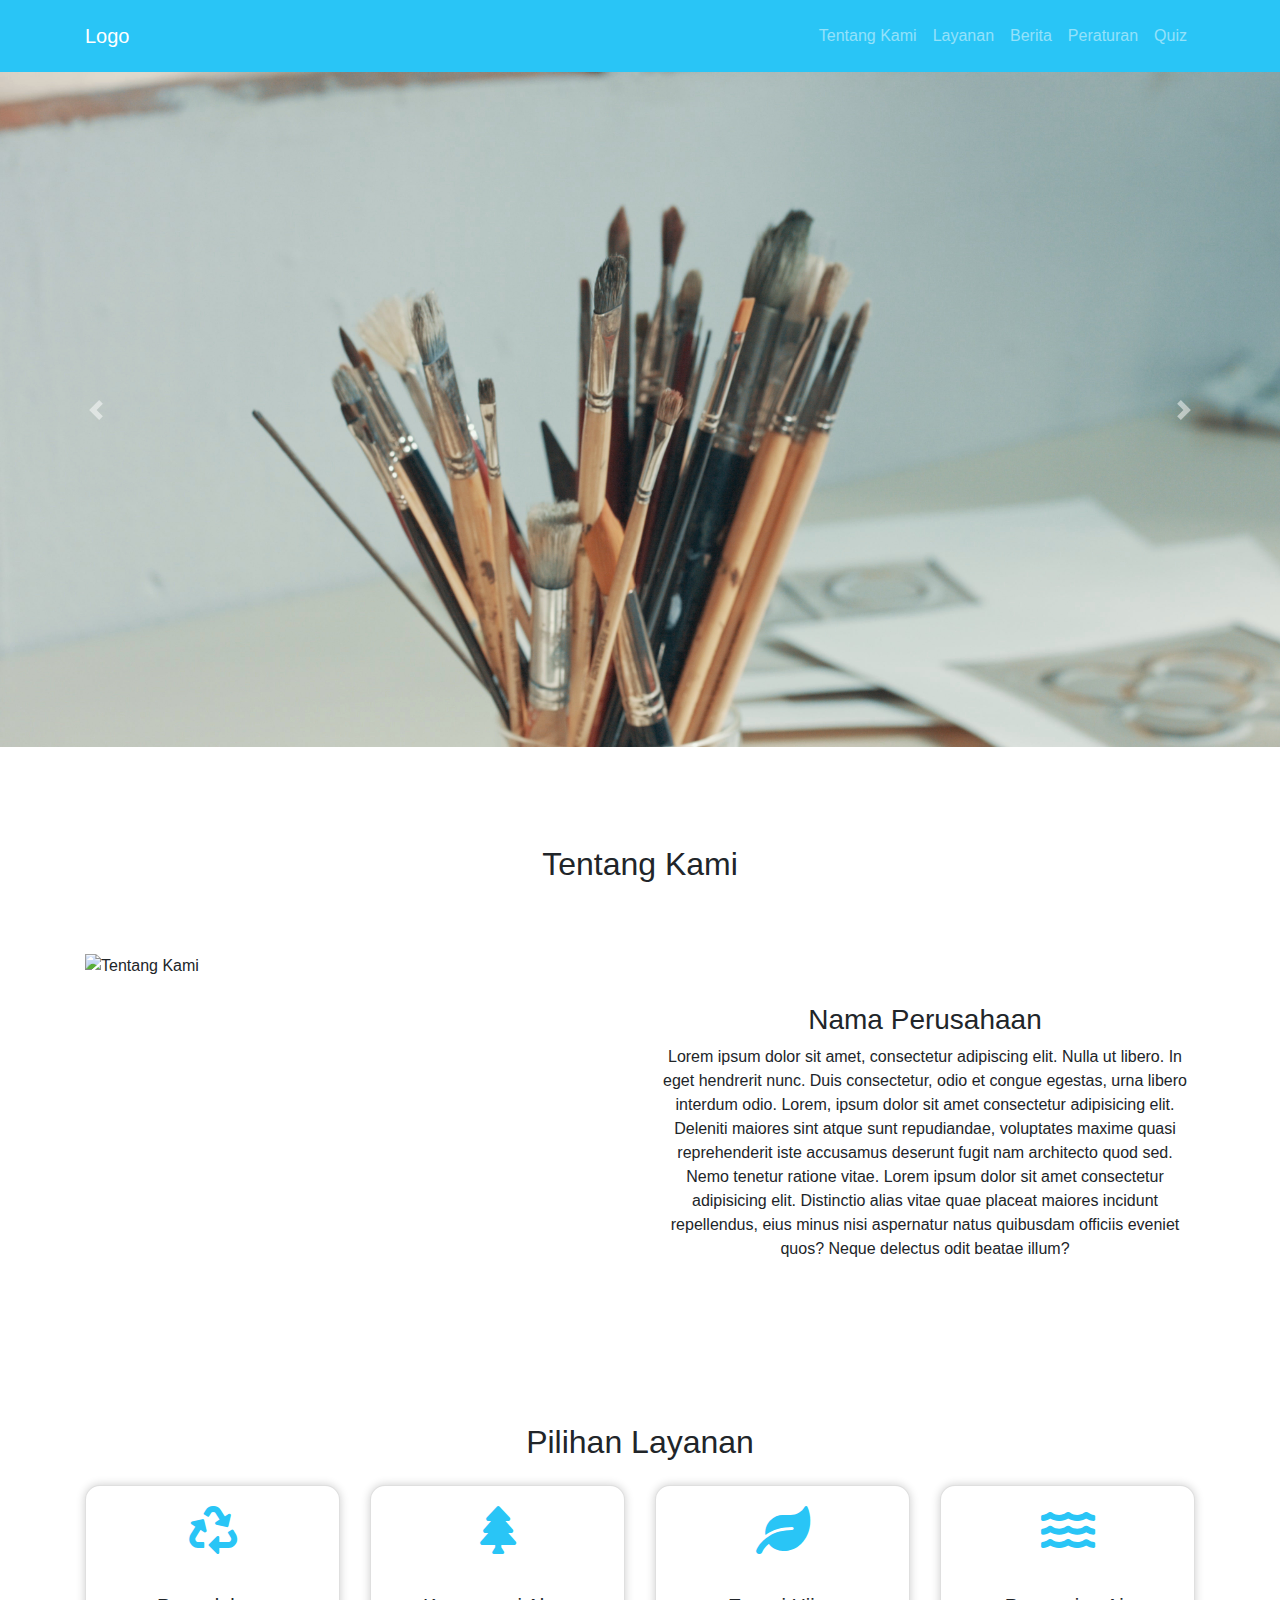
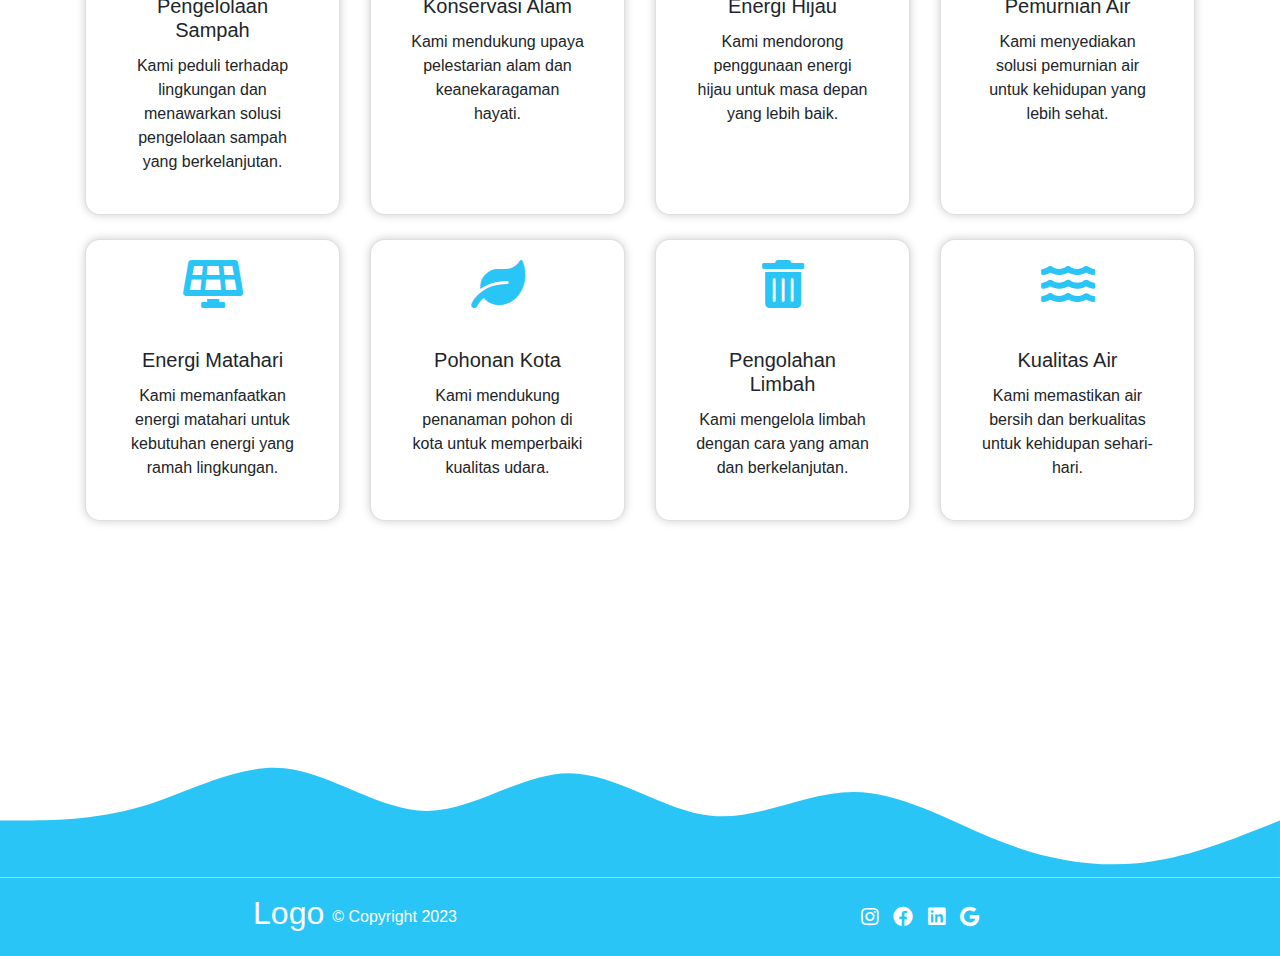
==== Project/index.html @ 081b4c3d "Add files via upload" ====
<!DOCTYPE html>
<html lang="en">
<head>
    <meta charset="UTF-8">
    <meta name="viewport" content="width=device-width, initial-scale=1">
    <title>Halaman Website</title>

    <!-- Tautan ke file CSS Bootstrap -->
    <link href="https://maxcdn.bootstrapcdn.com/bootstrap/4.5.2/css/bootstrap.min.css" rel="stylesheet">
    
    <!-- Tautan ke Font Awesome untuk ikon-ikon -->
    <link rel="stylesheet" href="https://cdnjs.cloudflare.com/ajax/libs/font-awesome/5.15.3/css/all.min.css">

    <!-- Tautan CSS Eksternal -->
    <link rel="stylesheet" href="style.css">

    <!-- Data AOS -->
    <link rel="stylesheet" href="https://cdnjs.cloudflare.com/ajax/libs/aos/2.3.4/aos.css">
</head>
<body>

    
    
<!-- Navbar -->
<nav class="navbar navbar-expand-lg navbar-dark py-3">
    <div class="container">
        <a class="navbar-brand" href="index.html">Logo</a>
        <button class="navbar-toggler" type="button" data-toggle="collapse" data-target="#navbarNav" aria-controls="navbarNav" aria-expanded="false" aria-label="Toggle navigation">
            <span class="navbar-toggler-icon"></span>
        </button>
        <div class="collapse navbar-collapse" id="navbarNav">
            <ul class="navbar-nav ml-auto">
                <li class="nav-item">
                    <a class="nav-link" href="#about">Tentang Kami</a>
                </li>
                <li class="nav-item">
                    <a class="nav-link" href="#services">Layanan</a>
                </li>
                <li class="nav-item">
                    <a class="nav-link" href="#news">Berita</a>
                </li>
                <li>
                    <a class="nav-link" href="peraturan.html">Peraturan</a>
                </li>
                <li class="nav-item">
                    <a class="nav-link" href="quiz.html">Quiz</a>
                </li>
            </ul>
        </div>
    </div>
</nav>
    
<!-- Carousel -->
<div id="myCarousel" class="carousel slide" data-ride="carousel">
    <!-- Slides -->
    <div class="carousel-inner">
        <div class="carousel-item active">
            <img src="assett/img/carousel/1.jpg" class="d-block w-100" alt="Slide 1">
        </div>
        <div class="carousel-item">
            <img src="assett/img/carousel/2.jpg" class="d-block w-100" alt="Slide 2">
        </div>
        <div class="carousel-item">
            <img src="assett/img/carousel/3.jpg" class="d-block w-100" alt="Slide 3">
        </div>
    </div>

    <!-- Previous and Next Controls -->
    <a class="carousel-control-prev" href="#myCarousel" role="button" data-slide="prev">
        <span class="carousel-control-prev-icon" aria-hidden="true"></span>
        <span class="sr-only">Previous</span>
    </a>
    <a class="carousel-control-next" href="#myCarousel" role="button" data-slide="next">
        <span class="carousel-control-next-icon" aria-hidden="true"></span>
        <span class="sr-only">Next</span>
    </a>
</div>

<!-- About Us Section -->
<section id="about" class="py-5">
    <div class="container container-about">
        <div class="title-about text-center" style="margin-bottom: 70px;">
            <h2>Tentang Kami</h2>
        </div>
        <div class="row">
            <div data-aos="fade-up" data-aos-duration="1000" class="col-lg-6">
                <img src="https://via.placeholder.com/400x400" class="img-fluid" alt="Tentang Kami">
            </div>
            <div data-aos="fade-down" data-aos-duration="1000" class="col-lg-6 text-center" style="margin-top: 50px;">
                <h3>Nama Perusahaan</h3>
                <p>Lorem ipsum dolor sit amet, consectetur adipiscing elit. Nulla ut libero. 
                    In eget hendrerit nunc. Duis consectetur, odio et congue egestas, 
                    urna libero interdum odio. Lorem, ipsum dolor sit amet consectetur adipisicing elit. 
                    Deleniti maiores sint atque sunt repudiandae, voluptates maxime quasi reprehenderit
                    iste accusamus deserunt fugit nam architecto quod sed. Nemo tenetur ratione vitae.
                    Lorem ipsum dolor sit amet consectetur adipisicing elit. Distinctio alias vitae quae placeat
                    maiores incidunt repellendus, eius minus nisi aspernatur natus quibusdam officiis eveniet quos?
                    Neque delectus odit beatae illum?</p>
            </div>
        </div>
    </div>
</section>


<!-- Layanan Section -->
<section id="services" class="py-5">
    <div class="container container-services">
        <h2 data-aos="zoom-in" data-aos-duration="1000" class="text-center mb-4">Pilihan Layanan</h2>
        <div class="row justify-content-center">
            <div data-aos="zoom-in" data-aos-duration="1000" class="col-12 col-md-6 col-lg-3 mb-4">
                <div class="card service-card text-center">
                    <i class="fas fa-recycle"></i>
                    <div class="card-body">
                        <h5 class="card-title">Pengelolaan Sampah</h5>
                        <p class="card-text">Kami peduli terhadap lingkungan dan menawarkan solusi pengelolaan sampah yang berkelanjutan.</p>
                    </div>
                </div>
            </div>
            <div data-aos="zoom-in" data-aos-duration="1000" class="col-12 col-md-6 col-lg-3 mb-4">
                <div class="card service-card text-center">
                    <i class="fas fa-tree"></i>
                    <div class="card-body">
                        <h5 class="card-title">Konservasi Alam</h5>
                        <p class="card-text">Kami mendukung upaya pelestarian alam dan keanekaragaman hayati.</p>
                    </div>
                </div>
            </div>
            <div data-aos="zoom-in" data-aos-duration="1000" class="col-12 col-md-6 col-lg-3 mb-4">
                <div class="card service-card text-center">
                    <i class="fas fa-leaf"></i>
                    <div class="card-body">
                        <h5 class="card-title">Energi Hijau</h5>
                        <p class="card-text">Kami mendorong penggunaan energi hijau untuk masa depan yang lebih baik.</p>
                    </div>
                </div>
            </div>
            <div data-aos="zoom-in" data-aos-duration="1000" class="col-12 col-md-6 col-lg-3 mb-4">
                <div class="card service-card text-center">
                    <i class="fas fa-water"></i>
                    <div class="card-body">
                        <h5 class="card-title">Pemurnian Air</h5>
                        <p class="card-text">Kami menyediakan solusi pemurnian air untuk kehidupan yang lebih sehat.</p>
                    </div>
                </div>
            </div>
            <div data-aos="zoom-in" data-aos-duration="1000" class="col-12 col-md-6 col-lg-3 mb-4">
                <div class="card service-card text-center">
                    <i class="fas fa-solar-panel"></i>
                    <div class="card-body">
                        <h5 class="card-title">Energi Matahari</h5>
                        <p class="card-text">Kami memanfaatkan energi matahari untuk kebutuhan energi yang ramah lingkungan.</p>
                    </div>
                </div>
            </div>
            <div data-aos="zoom-in" data-aos-duration="1000" class="col-12 col-md-6 col-lg-3 mb-4">
                <div class="card service-card text-center">
                    <i class="fas fa-leaf"></i>
                    <div class="card-body">
                        <h5 class="card-title">Pohonan Kota</h5>
                        <p class="card-text">Kami mendukung penanaman pohon di kota untuk memperbaiki kualitas udara.</p>
                    </div>
                </div>
            </div>
            <div data-aos="zoom-in" data-aos-duration="1000" class="col-12 col-md-6 col-lg-3 mb-4">
                <div class="card service-card text-center">
                    <i class="fas fa-trash-alt"></i>
                    <div class="card-body">
                        <h5 class="card-title">Pengolahan Limbah</h5>
                        <p class="card-text">Kami mengelola limbah dengan cara yang aman dan berkelanjutan.</p>
                    </div>
                </div>
            </div>
            <div data-aos="zoom-in" data-aos-duration="1000" class="col-12 col-md-6 col-lg-3 mb-4">
                <div class="card service-card text-center">
                    <i class="fas fa-water"></i>
                    <div class="card-body">
                        <h5 class="card-title">Kualitas Air</h5>
                        <p class="card-text">Kami memastikan air bersih dan berkualitas untuk kehidupan sehari-hari.</p>
                    </div>
                </div>
            </div>
        </div>
    </div> 
</section>

<!-- <section id="news" class="py-5">
    <div class="container">
        <h2 class="text-center mb-4" data-aos="fade-down" data-aos-duration="1000" style="margin-top: 50px;">Berita Terbaru</h2>
        <div class="row">
            <div class="col-md-4">
                <div class="card" data-aos="fade-right" data-aos-duration="1000">
                    <img src="assett/img/berita/medium_Tjws_2_51a35e801e.png" class="card-img-top" alt="Gambar Berita 1">
                    <div class="card-body">
                        <h5 class="card-title">Judul Berita 1</h5>
                        <p class="card-text">Keterangan singkat tentang berita ini. Berita ini adalah contoh keterangan singkat tentang berita yang ingin Anda tampilkan di sini.</p>
                        <a href="https://www.menlhk.go.id/" class="btn btn-primary">Selengkapnya</a>
                    </div>
                </div>
            </div>
            <div class="col-md-4">
                <div class="card" data-aos="fade-down" data-aos-duration="1000">
                    <img src="assett/img/berita/medium_Tjws_2_51a35e801e.png" class="card-img-top" alt="Gambar Berita 2">
                    <div class="card-body">
                        <h5 class="card-title">Judul Berita 2</h5>
                        <p class="card-text">Keterangan singkat tentang berita ini. Berita ini adalah contoh keterangan singkat tentang berita yang ingin Anda tampilkan di sini.</p>
                        <a href="https://www.menlhk.go.id/" class="btn btn-primary">Selengkapnya</a>
                    </div>
                </div>
            </div>
            <div class="col-md-4">
                <div class="card" data-aos="fade-left" data-aos-duration="1000">
                    <img src="assett/img/berita/medium_Tjws_2_51a35e801e.png" class="card-img-top" alt="Gambar Berita 3">
                    <div class="card-body">
                        <h5 class="card-title">Judul Berita 3</h5>
                        <p class="card-text">Keterangan singkat tentang berita ini. Berita ini adalah contoh keterangan singkat tentang berita yang ingin Anda tampilkan di sini.</p>
                        <a href="https://www.menlhk.go.id/" class="btn btn-primary">Selengkapnya</a>
                    </div>
                </div>
            </div>
        </div>
    </div>
</section> -->


<svg xmlns="http://www.w3.org/2000/svg" viewBox="0 0 1440 320"><path fill="#29c5f6" fill-opacity="1" d="M0,256L26.7,256C53.3,256,107,256,160,240C213.3,224,267,192,320,197.3C373.3,203,427,245,480,245.3C533.3,245,587,203,640,202.7C693.3,203,747,245,800,250.7C853.3,256,907,224,960,224C1013.3,224,1067,256,1120,277.3C1173.3,299,1227,309,1280,304C1333.3,299,1387,277,1413,266.7L1440,256L1440,320L1413.3,320C1386.7,320,1333,320,1280,320C1226.7,320,1173,320,1120,320C1066.7,320,1013,320,960,320C906.7,320,853,320,800,320C746.7,320,693,320,640,320C586.7,320,533,320,480,320C426.7,320,373,320,320,320C266.7,320,213,320,160,320C106.7,320,53,320,27,320L0,320Z"></path></svg>

<!-- Footer -->
<footer class="footer py-3" style="background-color: #29c5f6; color: white;">
    <div class="container">
        <div class="row align-items-center">
            <div class="col-md-6">
                <div class="d-flex justify-content-center align-items-center">
                    <!-- <img src="logo.png" alt="Logo" width="40"> -->
                    <h2>Logo</h2>
                    <span class="ml-2">&copy; Copyright 2023</span>
                </div>
            </div>
            <div class="col-md-6 text-center">
                <a href="https://www.instagram.com/" class="social-media-link" style="color: white; font-size: 20px; margin-right: 10px;"><i class="fab fa-instagram"></i></a>
                <a href="https://www.facebook.com/" class="social-media-link" style="color: white; font-size: 20px; margin-right: 10px;"><i class="fab fa-facebook"></i></a>
                <a href="https://www.linkedin.com/" class="social-media-link" style="color: white; font-size: 20px; margin-right: 10px;"><i class="fab fa-linkedin"></i></a>
                <a href="https://www.google.com/" class="social-media-link" style="color: white; font-size: 20px; margin-right: 10px;"><i class="fab fa-google"></i></a>
            </div>
        </div>
    </div>
</footer>

<!-- Tautan ke file JavaScript Bootstrap -->
<script src="https://code.jquery.com/jquery-3.5.1.slim.min.js"></script>
<script src="https://cdnjs.cloudflare.com/ajax/libs/popper.js/1.16.0/umd/popper.min.js"></script>
<script src="https://maxcdn.bootstrapcdn.com/bootstrap/4.5.2/js/bootstrap.min.js"></script>
<script src="https://cdnjs.cloudflare.com/ajax/libs/aos/2.3.4/aos.js"></script>
<script>
    AOS.init();
</script>
<script>
    // Ketika pengguna menggulir, cek apakah navbar perlu menjadi sticky
    window.onscroll = function() {
        makeNavbarSticky();
    };

    // Fungsi untuk membuat navbar menjadi sticky
    function makeNavbarSticky() {
        var navbar = document.querySelector('.navbar');

        // Jika pengguna telah menggulir melewati navbar, tambahkan kelas 'sticky'
        if (window.pageYOffset > navbar.offsetTop) {
            navbar.classList.add('sticky');
        } else {
            navbar.classList.remove('sticky');
        }
    }

</script>
</body>
</html>
---- Project/style.css ----
/* Gaya kustom untuk navbar */

 nav {
  position: fixed;
  color: white;
  font-family: Verdana, Geneva, Tahoma, sans-serif;
 }
 
 .navbar {
  position: sticky;
  top: 0;
  z-index: 100;
  background-color: #29c5f6;
  color: #fff;
 }

 .navbar-nav .nav-link {
    color: #ffffff;
    transition: color 0.5s;
  }
  .navbar-nav .nav-link:hover {
    color: black;
  }
  
  .navbar .dropdown-menu {
      background-color: #fff; /* Set latar belakang elemen dropdown */
      /* Tambahkan atribut lain sesuai kebutuhan */
  }




/* Gaya kustom untuk kartu layanan */
.service-card {
    background-color: #fff;
    width: 100%;
    height: 100%;
    display: flex;
    flex-direction: column;
    align-items: center;
    text-align: center;
    padding: 20px;
    border-radius: 15px;
    box-shadow: 0 0 10px rgba(0, 0, 0, 0.2);
  }

  .service-card i {
    font-size: 48px;
    color: #29C5F6;
    margin-bottom: 20px;
  }

  .service-card .card-body {
    flex-grow: 1;
  }

  .container-services {
    margin-top: 50px;
  }

  .container-about {
    margin-top: 50px;
  }

  /* Halaman Quiz.html */
  .carousel-container {
    max-width: 768px;
    margin: 0 auto;
    background-color: #ffffff;
    box-shadow: 0 0 10px rgba(0, 0, 0, 0.1);
    }
    .carousel-slide {
        display: none;
    }
    .question {
        font-size: 24px;
        font-weight: bold;
        margin-bottom: 20px;
    }
    .option {
        display: flex;
        align-items: center;
        cursor: pointer;
        margin: 10px;
    }
    .option input[type="radio"] {
        margin-right: 10px;
    }
    .option label {
        font-size: 18px;
    }
    .btn {
        display: inline-block;
        padding: 10px 20px;
        background-color: #007bff;
        color: #ffffff;
        text-decoration: none;
        border-radius: 5px;
        cursor: pointer;
        margin-top: 20px;
    }

    .btn-ulangi a {
      text-decoration: none;
      color: white;
      transition: color 0.1s;
    }

    .btn-ulangi a:hover {
      color: black;
    }
    .correct-answer {
        color: green;
    }
    .wrong-answer {
        color: red;
    }

    .result .correct-answer {
      background-color: #4CAF50; /* Warna latar belakang hijau untuk jawaban benar */
      color: #fff; /* Teks putih untuk jawaban benar */
      padding: 10px;
      border-radius: 5px;
    }
    
    .result .incorrect-answer {
        background-color: #FF5733; /* Warna latar belakang merah untuk jawaban salah */
        color: #fff; /* Teks putih untuk jawaban salah */
        padding: 10px;
        border-radius: 5px;
    }
  

    .carousel-container {
      display: flex;
      flex-direction: column;
      align-items: center;
      justify-content: center;
      height: 70vh;
      margin-top: 50px;
    }
  
    .carousel-slide {
      display: none;
      text-align: center;
      max-width: 400px; /* Sesuaikan lebar maksimal sesuai kebutuhan Anda */
    }
  
    .result {
      text-align: center;
      font-size: 24px;
    }
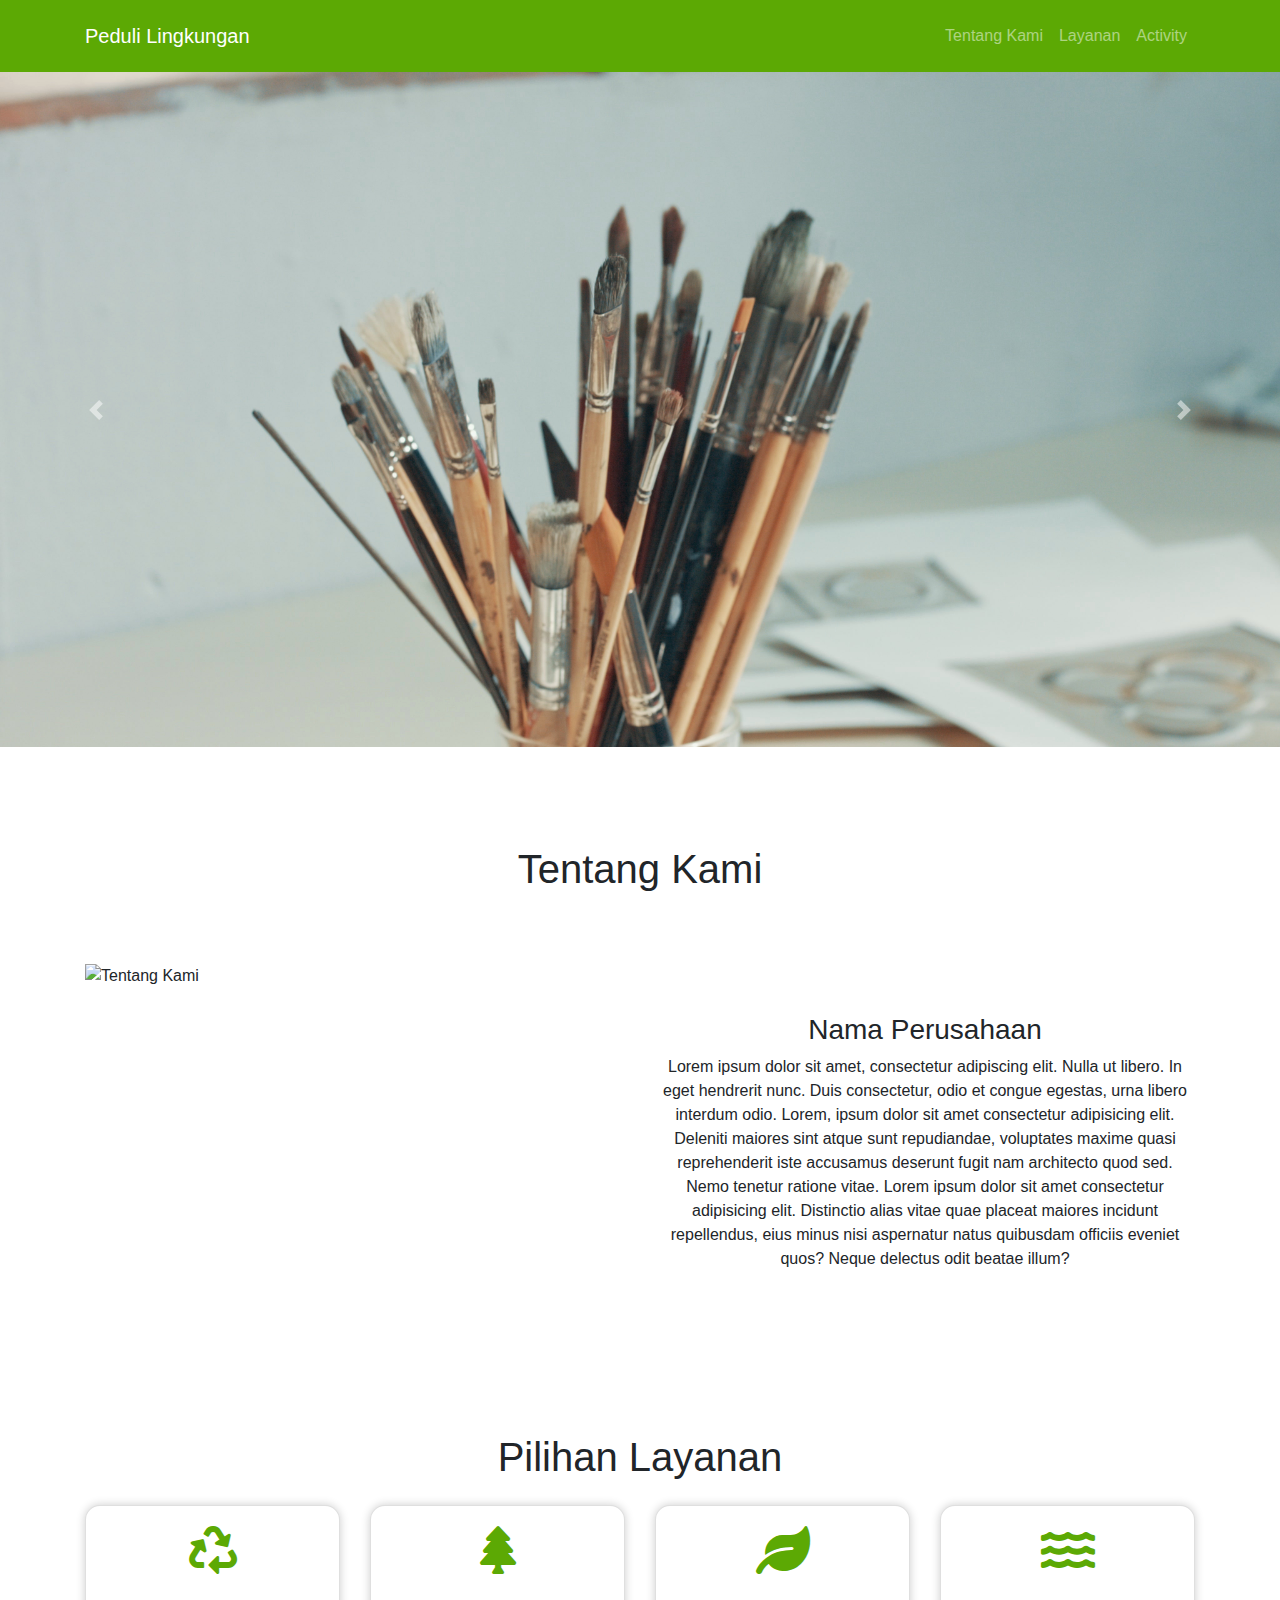
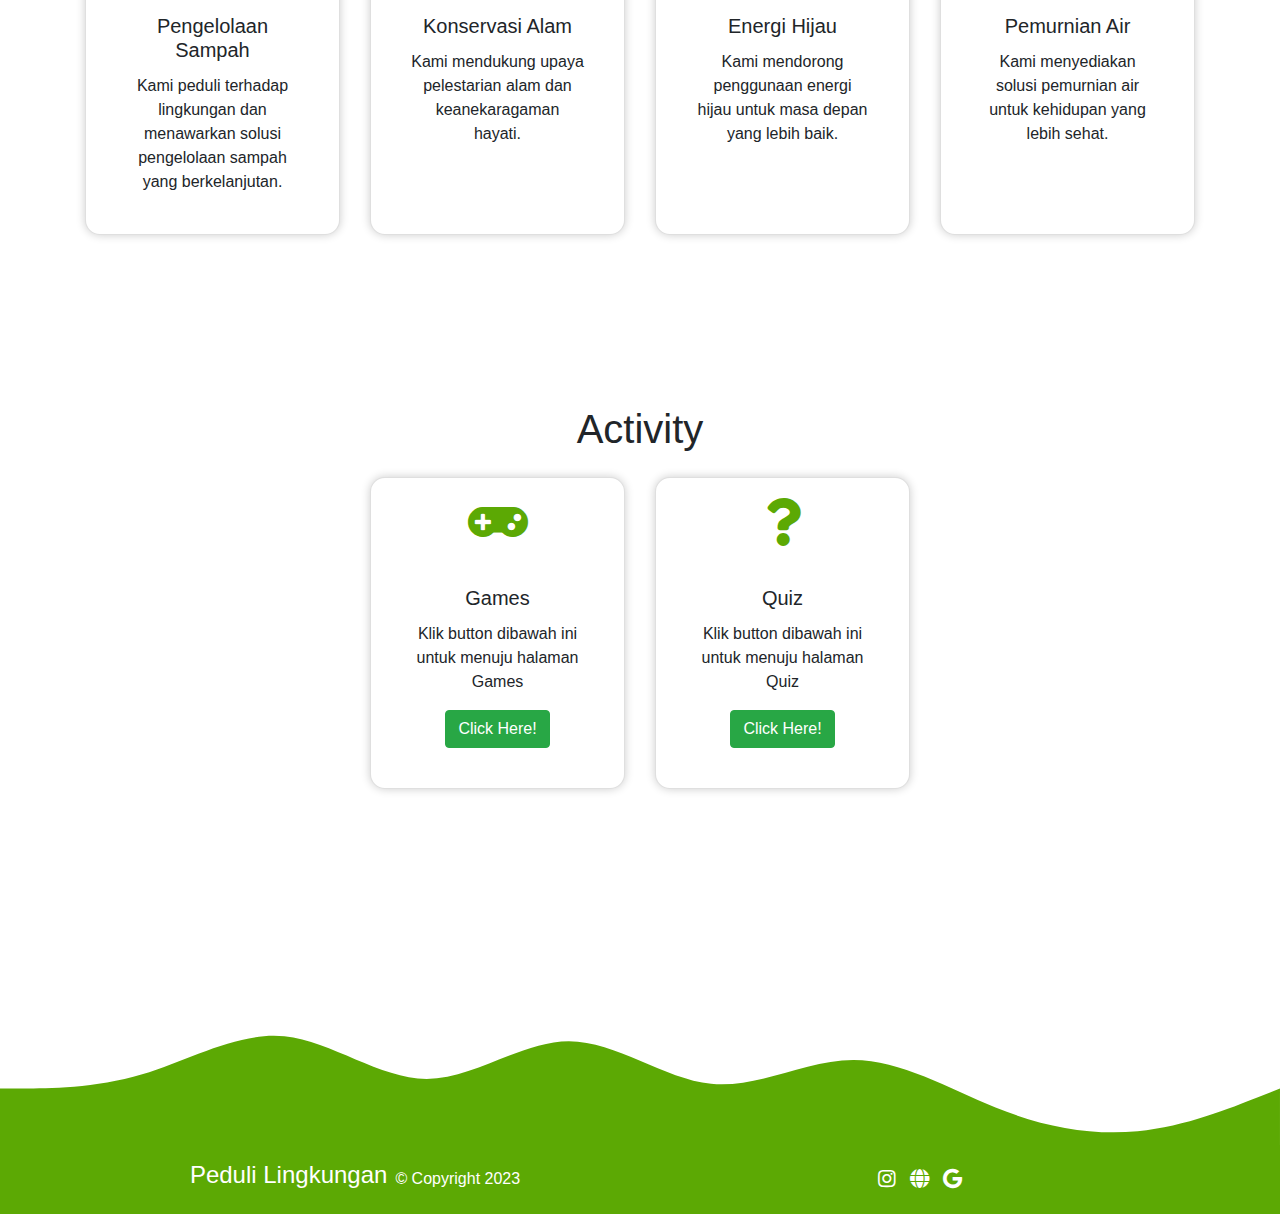
==== commit 8c2e326d: "Add files via upload" ====
--- a/Project/index.html
+++ b/Project/index.html
@@ -3,7 +3,7 @@
 <head>
     <meta charset="UTF-8">
     <meta name="viewport" content="width=device-width, initial-scale=1">
-    <title>Halaman Website</title>
+    <title>Peduli Lingkungan</title>
 
     <!-- Tautan ke file CSS Bootstrap -->
     <link href="https://maxcdn.bootstrapcdn.com/bootstrap/4.5.2/css/bootstrap.min.css" rel="stylesheet">
@@ -24,7 +24,7 @@
 <!-- Navbar -->
 <nav class="navbar navbar-expand-lg navbar-dark py-3">
     <div class="container">
-        <a class="navbar-brand" href="index.html">Logo</a>
+        <a class="navbar-brand" href="index.html">Peduli Lingkungan</a>
         <button class="navbar-toggler" type="button" data-toggle="collapse" data-target="#navbarNav" aria-controls="navbarNav" aria-expanded="false" aria-label="Toggle navigation">
             <span class="navbar-toggler-icon"></span>
         </button>
@@ -37,13 +37,7 @@
                     <a class="nav-link" href="#services">Layanan</a>
                 </li>
                 <li class="nav-item">
-                    <a class="nav-link" href="#news">Berita</a>
-                </li>
-                <li>
-                    <a class="nav-link" href="peraturan.html">Peraturan</a>
-                </li>
-                <li class="nav-item">
-                    <a class="nav-link" href="quiz.html">Quiz</a>
+                    <a class="nav-link" href="#activity">Activity</a>
                 </li>
             </ul>
         </div>
@@ -80,7 +74,7 @@
 <section id="about" class="py-5">
     <div class="container container-about">
         <div class="title-about text-center" style="margin-bottom: 70px;">
-            <h2>Tentang Kami</h2>
+            <h1>Tentang Kami</h1>
         </div>
         <div class="row">
             <div data-aos="fade-up" data-aos-duration="1000" class="col-lg-6">
@@ -105,11 +99,11 @@
 <!-- Layanan Section -->
 <section id="services" class="py-5">
     <div class="container container-services">
-        <h2 data-aos="zoom-in" data-aos-duration="1000" class="text-center mb-4">Pilihan Layanan</h2>
+        <h1 data-aos="zoom-in" data-aos-duration="1000" class="text-center mb-4">Pilihan Layanan</h1>
         <div class="row justify-content-center">
             <div data-aos="zoom-in" data-aos-duration="1000" class="col-12 col-md-6 col-lg-3 mb-4">
                 <div class="card service-card text-center">
-                    <i class="fas fa-recycle"></i>
+                    <i class="fas fa-recycle" style="color: #5ca904;"></i>
                     <div class="card-body">
                         <h5 class="card-title">Pengelolaan Sampah</h5>
                         <p class="card-text">Kami peduli terhadap lingkungan dan menawarkan solusi pengelolaan sampah yang berkelanjutan.</p>
@@ -118,7 +112,7 @@
             </div>
             <div data-aos="zoom-in" data-aos-duration="1000" class="col-12 col-md-6 col-lg-3 mb-4">
                 <div class="card service-card text-center">
-                    <i class="fas fa-tree"></i>
+                    <i class="fas fa-tree" style="color: #5ca904;"></i>
                     <div class="card-body">
                         <h5 class="card-title">Konservasi Alam</h5>
                         <p class="card-text">Kami mendukung upaya pelestarian alam dan keanekaragaman hayati.</p>
@@ -127,7 +121,7 @@
             </div>
             <div data-aos="zoom-in" data-aos-duration="1000" class="col-12 col-md-6 col-lg-3 mb-4">
                 <div class="card service-card text-center">
-                    <i class="fas fa-leaf"></i>
+                    <i class="fas fa-leaf" style="color: #5ca904;"></i>
                     <div class="card-body">
                         <h5 class="card-title">Energi Hijau</h5>
                         <p class="card-text">Kami mendorong penggunaan energi hijau untuk masa depan yang lebih baik.</p>
@@ -136,109 +130,62 @@
             </div>
             <div data-aos="zoom-in" data-aos-duration="1000" class="col-12 col-md-6 col-lg-3 mb-4">
                 <div class="card service-card text-center">
-                    <i class="fas fa-water"></i>
+                    <i class="fas fa-water" style="color: #5ca904;"></i>
                     <div class="card-body">
                         <h5 class="card-title">Pemurnian Air</h5>
                         <p class="card-text">Kami menyediakan solusi pemurnian air untuk kehidupan yang lebih sehat.</p>
                     </div>
                 </div>
             </div>
-            <div data-aos="zoom-in" data-aos-duration="1000" class="col-12 col-md-6 col-lg-3 mb-4">
-                <div class="card service-card text-center">
-                    <i class="fas fa-solar-panel"></i>
-                    <div class="card-body">
-                        <h5 class="card-title">Energi Matahari</h5>
-                        <p class="card-text">Kami memanfaatkan energi matahari untuk kebutuhan energi yang ramah lingkungan.</p>
-                    </div>
-                </div>
-            </div>
-            <div data-aos="zoom-in" data-aos-duration="1000" class="col-12 col-md-6 col-lg-3 mb-4">
-                <div class="card service-card text-center">
-                    <i class="fas fa-leaf"></i>
-                    <div class="card-body">
-                        <h5 class="card-title">Pohonan Kota</h5>
-                        <p class="card-text">Kami mendukung penanaman pohon di kota untuk memperbaiki kualitas udara.</p>
-                    </div>
-                </div>
-            </div>
-            <div data-aos="zoom-in" data-aos-duration="1000" class="col-12 col-md-6 col-lg-3 mb-4">
-                <div class="card service-card text-center">
-                    <i class="fas fa-trash-alt"></i>
-                    <div class="card-body">
-                        <h5 class="card-title">Pengolahan Limbah</h5>
-                        <p class="card-text">Kami mengelola limbah dengan cara yang aman dan berkelanjutan.</p>
-                    </div>
-                </div>
-            </div>
-            <div data-aos="zoom-in" data-aos-duration="1000" class="col-12 col-md-6 col-lg-3 mb-4">
-                <div class="card service-card text-center">
-                    <i class="fas fa-water"></i>
-                    <div class="card-body">
-                        <h5 class="card-title">Kualitas Air</h5>
-                        <p class="card-text">Kami memastikan air bersih dan berkualitas untuk kehidupan sehari-hari.</p>
-                    </div>
-                </div>
-            </div>
         </div>
     </div> 
 </section>
 
-<!-- <section id="news" class="py-5">
-    <div class="container">
-        <h2 class="text-center mb-4" data-aos="fade-down" data-aos-duration="1000" style="margin-top: 50px;">Berita Terbaru</h2>
-        <div class="row">
-            <div class="col-md-4">
-                <div class="card" data-aos="fade-right" data-aos-duration="1000">
-                    <img src="assett/img/berita/medium_Tjws_2_51a35e801e.png" class="card-img-top" alt="Gambar Berita 1">
-                    <div class="card-body">
-                        <h5 class="card-title">Judul Berita 1</h5>
-                        <p class="card-text">Keterangan singkat tentang berita ini. Berita ini adalah contoh keterangan singkat tentang berita yang ingin Anda tampilkan di sini.</p>
-                        <a href="https://www.menlhk.go.id/" class="btn btn-primary">Selengkapnya</a>
-                    </div>
-                </div>
-            </div>
-            <div class="col-md-4">
-                <div class="card" data-aos="fade-down" data-aos-duration="1000">
-                    <img src="assett/img/berita/medium_Tjws_2_51a35e801e.png" class="card-img-top" alt="Gambar Berita 2">
-                    <div class="card-body">
-                        <h5 class="card-title">Judul Berita 2</h5>
-                        <p class="card-text">Keterangan singkat tentang berita ini. Berita ini adalah contoh keterangan singkat tentang berita yang ingin Anda tampilkan di sini.</p>
-                        <a href="https://www.menlhk.go.id/" class="btn btn-primary">Selengkapnya</a>
-                    </div>
-                </div>
-            </div>
-            <div class="col-md-4">
-                <div class="card" data-aos="fade-left" data-aos-duration="1000">
-                    <img src="assett/img/berita/medium_Tjws_2_51a35e801e.png" class="card-img-top" alt="Gambar Berita 3">
-                    <div class="card-body">
-                        <h5 class="card-title">Judul Berita 3</h5>
-                        <p class="card-text">Keterangan singkat tentang berita ini. Berita ini adalah contoh keterangan singkat tentang berita yang ingin Anda tampilkan di sini.</p>
-                        <a href="https://www.menlhk.go.id/" class="btn btn-primary">Selengkapnya</a>
-                    </div>
-                </div>
-            </div>
-        </div>
-    </div>
-</section> -->
-
-
-<svg xmlns="http://www.w3.org/2000/svg" viewBox="0 0 1440 320"><path fill="#29c5f6" fill-opacity="1" d="M0,256L26.7,256C53.3,256,107,256,160,240C213.3,224,267,192,320,197.3C373.3,203,427,245,480,245.3C533.3,245,587,203,640,202.7C693.3,203,747,245,800,250.7C853.3,256,907,224,960,224C1013.3,224,1067,256,1120,277.3C1173.3,299,1227,309,1280,304C1333.3,299,1387,277,1413,266.7L1440,256L1440,320L1413.3,320C1386.7,320,1333,320,1280,320C1226.7,320,1173,320,1120,320C1066.7,320,1013,320,960,320C906.7,320,853,320,800,320C746.7,320,693,320,640,320C586.7,320,533,320,480,320C426.7,320,373,320,320,320C266.7,320,213,320,160,320C106.7,320,53,320,27,320L0,320Z"></path></svg>
+<section id="activity" class="py-5">
+    <div class="container container-activity">
+        <h1 data-aos="zoom-in" data-aos-duration="1000" class="text-center mb-4">Activity</h1>
+        <div class="row justify-content-center">
+            <div data-aos="zoom-in" data-aos-duration="1000" class="col-12 col-md-6 col-lg-3 mb-4">
+                <div class="card service-card text-center">
+                    <i class="fas fa-gamepad" style="color: #5ca904;"></i>
+                    <div class="card-body">
+                        <h5 class="card-title">Games</h5>
+                        <p class="card-text">Klik button dibawah ini untuk menuju halaman Games</p>
+                        <button class="btn btn-success btn-ulangi next-btn"><a class="btn-activity" href="games.html">Click Here!</a></button>
+                    </div>
+                </div>
+            </div>
+
+            <div data-aos="zoom-in" data-aos-duration="1000" class="col-12 col-md-6 col-lg-3 mb-4">
+                <div class="card service-card text-center">
+                    <i class="fas fa-question" style="color: #5ca904;"></i>
+                    <div class="card-body">
+                        <h5 class="card-title">Quiz</h5>
+                        <p class="card-text">Klik button dibawah ini untuk menuju halaman Quiz</p>
+                        <button class="btn btn-success btn-ulangi next-btn"><a class="btn-activity" href="quiz.html">Click Here!</a></button>
+                    </div>
+                </div>
+            </div>
+        </div>
+    </div>
+</section>
+
+<svg xmlns="http://www.w3.org/2000/svg" viewBox="0 0 1440 320"><path fill="#5ca904" fill-opacity="1" d="M0,256L26.7,256C53.3,256,107,256,160,240C213.3,224,267,192,320,197.3C373.3,203,427,245,480,245.3C533.3,245,587,203,640,202.7C693.3,203,747,245,800,250.7C853.3,256,907,224,960,224C1013.3,224,1067,256,1120,277.3C1173.3,299,1227,309,1280,304C1333.3,299,1387,277,1413,266.7L1440,256L1440,320L1413.3,320C1386.7,320,1333,320,1280,320C1226.7,320,1173,320,1120,320C1066.7,320,1013,320,960,320C906.7,320,853,320,800,320C746.7,320,693,320,640,320C586.7,320,533,320,480,320C426.7,320,373,320,320,320C266.7,320,213,320,160,320C106.7,320,53,320,27,320L0,320Z"></path></svg>
 
 <!-- Footer -->
-<footer class="footer py-3" style="background-color: #29c5f6; color: white;">
+<footer class="footer py-3" style="background-color: #5ca904; color: white;">
     <div class="container">
         <div class="row align-items-center">
             <div class="col-md-6">
                 <div class="d-flex justify-content-center align-items-center">
                     <!-- <img src="logo.png" alt="Logo" width="40"> -->
-                    <h2>Logo</h2>
+                    <h4>Peduli Lingkungan</h4>
                     <span class="ml-2">&copy; Copyright 2023</span>
                 </div>
             </div>
             <div class="col-md-6 text-center">
                 <a href="https://www.instagram.com/" class="social-media-link" style="color: white; font-size: 20px; margin-right: 10px;"><i class="fab fa-instagram"></i></a>
-                <a href="https://www.facebook.com/" class="social-media-link" style="color: white; font-size: 20px; margin-right: 10px;"><i class="fab fa-facebook"></i></a>
-                <a href="https://www.linkedin.com/" class="social-media-link" style="color: white; font-size: 20px; margin-right: 10px;"><i class="fab fa-linkedin"></i></a>
+                <a href="https://www.instagram.com/" class="social-media-link" style="color: white; font-size: 20px; margin-right: 10px;"><i class="fas fa-globe"></i></a>
                 <a href="https://www.google.com/" class="social-media-link" style="color: white; font-size: 20px; margin-right: 10px;"><i class="fab fa-google"></i></a>
             </div>
         </div>
@@ -262,13 +209,7 @@
     // Fungsi untuk membuat navbar menjadi sticky
     function makeNavbarSticky() {
         var navbar = document.querySelector('.navbar');
-
-        // Jika pengguna telah menggulir melewati navbar, tambahkan kelas 'sticky'
-        if (window.pageYOffset > navbar.offsetTop) {
-            navbar.classList.add('sticky');
-        } else {
-            navbar.classList.remove('sticky');
-        }
+        navbar.classList.toggle("sticky", window.scrollY > 0)
     }
 
 </script>
--- a/Project/style.css
+++ b/Project/style.css
@@ -10,7 +10,7 @@
   position: sticky;
   top: 0;
   z-index: 100;
-  background-color: #29c5f6;
+  background-color: #5ca904;
   color: #fff;
  }
 
@@ -26,7 +26,6 @@
       background-color: #fff; /* Set latar belakang elemen dropdown */
       /* Tambahkan atribut lain sesuai kebutuhan */
   }
-
 
 
 
@@ -62,6 +61,10 @@
     margin-top: 50px;
   }
 
+  .container-activity {
+    margin-top: 50px;
+  }
+
   /* Halaman Quiz.html */
   .carousel-container {
     max-width: 768px;
@@ -72,6 +75,7 @@
     .carousel-slide {
         display: none;
     }
+
     .question {
         font-size: 24px;
         font-weight: bold;
@@ -89,16 +93,6 @@
     .option label {
         font-size: 18px;
     }
-    .btn {
-        display: inline-block;
-        padding: 10px 20px;
-        background-color: #007bff;
-        color: #ffffff;
-        text-decoration: none;
-        border-radius: 5px;
-        cursor: pointer;
-        margin-top: 20px;
-    }
 
     .btn-ulangi a {
       text-decoration: none;
@@ -107,7 +101,7 @@
     }
 
     .btn-ulangi a:hover {
-      color: black;
+      color: white;
     }
     .correct-answer {
         color: green;
@@ -149,4 +143,6 @@
     .result {
       text-align: center;
       font-size: 24px;
-    }+    }
+
+    